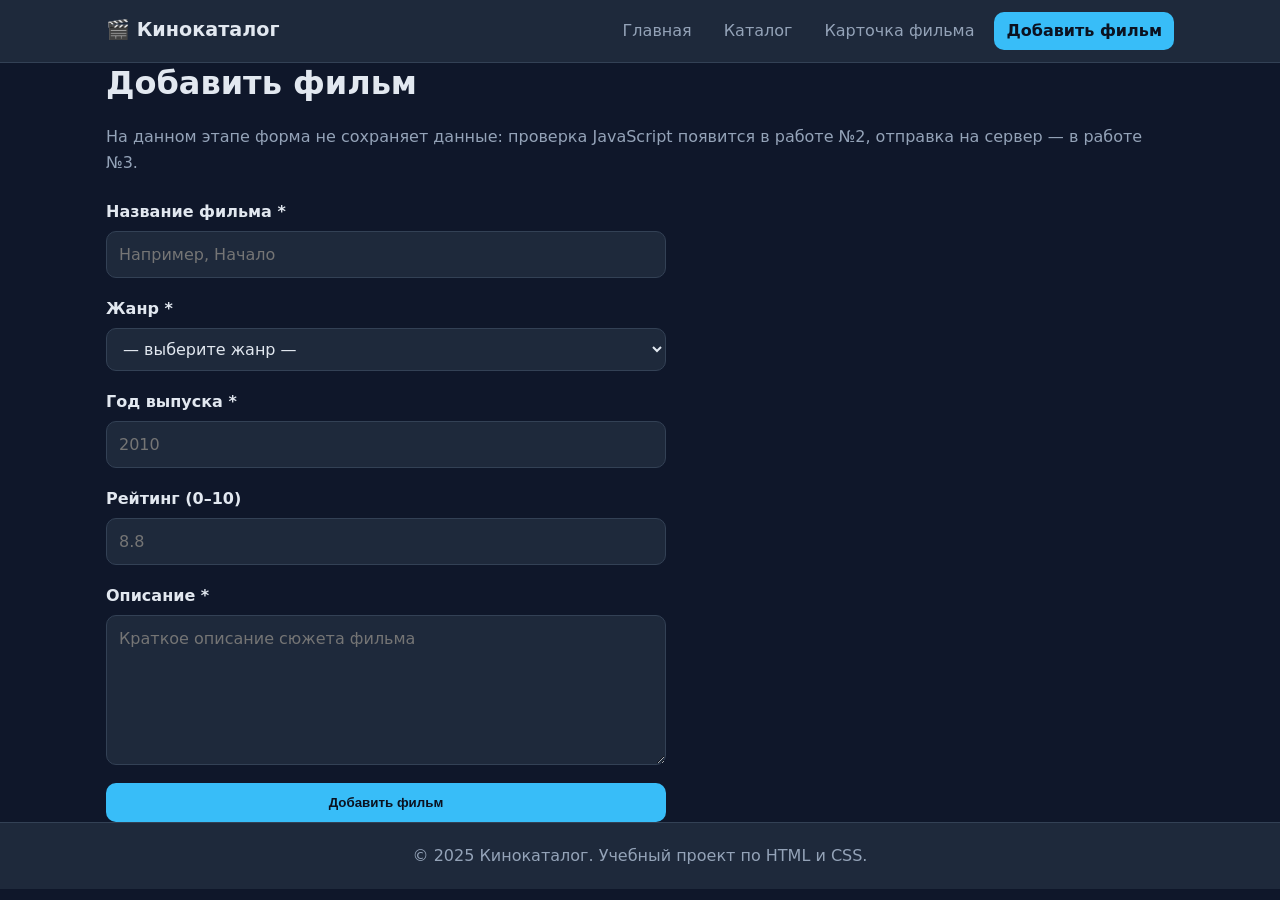
==== public/add.html @ 35f7cdda "feat: структура HTML-страниц и навигация" ====
<!DOCTYPE html>
<html lang="ru">
<head>
  <meta charset="UTF-8">
  <meta name="viewport" content="width=device-width, initial-scale=1.0">
  <title>Кинокаталог — добавить фильм</title>
  <link rel="stylesheet" href="css/style.css">
</head>
<body>
  <header class="site-header">
    <div class="container header-inner">
      <a href="index.html" class="logo">🎬 Кинокаталог</a>
      <nav class="nav" aria-label="Основная навигация">
        <a href="index.html" class="nav-link">Главная</a>
        <a href="catalog.html" class="nav-link">Каталог</a>
        <a href="item.html" class="nav-link">Карточка фильма</a>
        <a href="add.html" class="nav-link active">Добавить фильм</a>
      </nav>
    </div>
  </header>

  <main class="container">
    <h1>Добавить фильм</h1>
    <p class="form-note">
      На данном этапе форма не сохраняет данные: проверка JavaScript появится
      в работе №2, отправка на сервер — в работе №3.
    </p>

    <form class="add-form" action="#" method="post">
      <div class="form-group">
        <label for="title">Название фильма *</label>
        <input type="text" id="title" name="title" required minlength="2" placeholder="Например, Начало">
      </div>

      <div class="form-group">
        <label for="category">Жанр *</label>
        <select id="category" name="category" required>
          <option value="">— выберите жанр —</option>
          <option value="fantasy">Фантастика</option>
          <option value="drama">Драма</option>
          <option value="comedy">Комедия</option>
          <option value="thriller">Триллер</option>
        </select>
      </div>

      <div class="form-group">
        <label for="year">Год выпуска *</label>
        <input type="number" id="year" name="year" required min="1900" max="2025" placeholder="2010">
      </div>

      <div class="form-group">
        <label for="rating">Рейтинг (0–10)</label>
        <input type="number" id="rating" name="rating" min="0" max="10" step="0.1" placeholder="8.8">
      </div>

      <div class="form-group">
        <label for="description">Описание *</label>
        <textarea id="description" name="description" rows="5" required minlength="10"
                  placeholder="Краткое описание сюжета фильма"></textarea>
      </div>

      <button type="submit" class="btn btn-primary">Добавить фильм</button>
    </form>
  </main>

  <footer class="site-footer">
    <div class="container">
      <p>© 2025 Кинокаталог. Учебный проект по HTML и CSS.</p>
    </div>
  </footer>
</body>
</html>
---- public/css/style.css ----
/* ---------- База ---------- */
* {
  box-sizing: border-box;
}

:root {
  --bg: #0f172a;
  --bg-soft: #1e293b;
  --text: #e2e8f0;
  --text-muted: #94a3b8;
  --accent: #38bdf8;
  --accent-dark: #0ea5e9;
  --border: #334155;
  --radius: 10px;
}

body {
  margin: 0;
  font-family: system-ui, -apple-system, "Segoe UI", Roboto, sans-serif;
  background: var(--bg);
  color: var(--text);
  line-height: 1.6;
}

.container {
  width: 100%;
  max-width: 1100px;
  margin: 0 auto;
  padding: 0 16px;
}

h1, h2, h3 {
  line-height: 1.25;
  margin-top: 0;
}

a {
  color: var(--accent);
  text-decoration: none;
  transition: color 0.2s;
}

a:hover,
a:focus-visible {
  color: var(--accent-dark);
  text-decoration: underline;
  outline: none;
}

a:focus-visible {
  outline: 2px solid var(--accent);
  outline-offset: 2px;
  border-radius: 4px;
}

/* ---------- Шапка и навигация ---------- */
.site-header {
  background: var(--bg-soft);
  border-bottom: 1px solid var(--border);
  position: sticky;
  top: 0;
  z-index: 10;
}

.header-inner {
  display: flex;
  align-items: center;
  justify-content: space-between;
  gap: 16px;
  flex-wrap: wrap;
  padding-top: 12px;
  padding-bottom: 12px;
}

.logo {
  font-weight: 700;
  font-size: 1.2rem;
  color: var(--text);
}

.logo:hover {
  color: var(--accent);
  text-decoration: none;
}

.nav {
  display: flex;
  flex-wrap: wrap;
  gap: 8px;
}

.nav-link {
  padding: 6px 12px;
  border-radius: var(--radius);
  color: var(--text-muted);
}

.nav-link:hover,
.nav-link:focus-visible {
  background: var(--bg);
  color: var(--text);
  text-decoration: none;
}

.nav-link.active {
  background: var(--accent);
  color: #0b1220;
  font-weight: 600;
}

/* ---------- Главная ---------- */
main {
  padding: 32px 0 48px;
}

.hero {
  background: var(--bg-soft);
  border: 1px solid var(--border);
  border-radius: var(--radius);
  padding: 32px;
  margin-bottom: 32px;
}

.hero-actions {
  display: flex;
  flex-wrap: wrap;
  gap: 12px;
  margin-top: 20px;
}

.features-grid {
  display: grid;
  grid-template-columns: repeat(3, 1fr);
  gap: 16px;
}

.feature-card {
  background: var(--bg-soft);
  border: 1px solid var(--border);
  border-radius: var(--radius);
  padding: 20px;
}

/* ---------- Кнопки ---------- */
.btn {
  display: inline-block;
  padding: 10px 18px;
  border-radius: var(--radius);
  font-weight: 600;
  border: 2px solid transparent;
  cursor: pointer;
  transition: background 0.2s, color 0.2s, border-color 0.2s;
}

.btn:hover,
.btn:focus-visible {
  text-decoration: none;
  outline: none;
}

.btn-primary {
  background: var(--accent);
  color: #0b1220;
}

.btn-primary:hover,
.btn-primary:focus-visible {
  background: var(--accent-dark);
  color: #0b1220;
  outline: 2px solid var(--accent);
  outline-offset: 2px;
}

.btn-secondary {
  background: transparent;
  color: var(--accent);
  border-color: var(--accent);
}

.btn-secondary:hover,
.btn-secondary:focus-visible {
  background: var(--accent);
  color: #0b1220;
}

/* ---------- Каталог ---------- */
.filters-placeholder {
  background: var(--bg-soft);
  border: 1px dashed var(--border);
  border-radius: var(--radius);
  padding: 16px;
  margin-bottom: 24px;
  color: var(--text-muted);
}

.catalog-grid {
  display: grid;
  grid-template-columns: repeat(3, 1fr);
  gap: 20px;
}

.movie-card {
  background: var(--bg-soft);
  border: 1px solid var(--border);
  border-radius: var(--radius);
  overflow: hidden;
  display: flex;
  flex-direction: column;
  transition: transform 0.2s, border-color 0.2s;
}

.movie-card:hover {
  transform: translateY(-4px);
  border-color: var(--accent);
}

.movie-poster {
  width: 100%;
  height: 180px;
  object-fit: cover;
  display: block;
}

.movie-card-body {
  padding: 16px;
  display: flex;
  flex-direction: column;
  gap: 8px;
  flex: 1;
}

.movie-card-body h2 {
  margin: 0;
  font-size: 1.2rem;
}

.movie-meta {
  color: var(--text-muted);
  font-size: 0.9rem;
  margin: 0;
}

.movie-card-body .btn {
  margin-top: auto;
  align-self: flex-start;
}

/* ---------- Карточка фильма ---------- */
.movie-detail {
  display: grid;
  grid-template-columns: 1fr 2fr;
  gap: 32px;
  align-items: start;
}

.movie-detail-poster img {
  width: 100%;
  border-radius: var(--radius);
  display: block;
}

.movie-info-list {
  display: grid;
  grid-template-columns: max-content 1fr;
  gap: 6px 16px;
  margin: 0 0 20px;
}

.movie-info-list dt {
  color: var(--text-muted);
}

.movie-info-list dd {
  margin: 0;
}

/* ---------- Форма ---------- */
.form-note {
  color: var(--text-muted);
  margin-bottom: 24px;
}

.add-form {
  max-width: 560px;
  display: flex;
  flex-direction: column;
  gap: 18px;
}

.form-group {
  display: flex;
  flex-direction: column;
  gap: 6px;
}

.form-group label {
  font-weight: 600;
}

.form-group input,
.form-group select,
.form-group textarea {
  width: 100%;
  padding: 10px 12px;
  border-radius: var(--radius);
  border: 1px solid var(--border);
  background: var(--bg-soft);
  color: var(--text);
  font: inherit;
  transition: border-color 0.2s, box-shadow 0.2s;
}

.form-group input:focus,
.form-group select:focus,
.form-group textarea:focus {
  outline: none;
  border-color: var(--accent);
  box-shadow: 0 0 0 3px rgba(56, 189, 248, 0.25);
}

.form-group input:hover,
.form-group select:hover,
.form-group textarea:hover {
  border-color: var(--accent-dark);
}

.form-group textarea {
  resize: vertical;
}

/* ---------- Подвал ---------- */
.site-footer {
  background: var(--bg-soft);
  border-top: 1px solid var(--border);
  padding: 20px 0;
  color: var(--text-muted);
  text-align: center;
}

.site-footer p {
  margin: 0;
}

/* ---------- Адаптивность ---------- */
@media (max-width: 900px) {
  .catalog-grid {
    grid-template-columns: repeat(2, 1fr);
  }
  .features-grid {
    grid-template-columns: repeat(2, 1fr);
  }
  .movie-detail {
    grid-template-columns: 1fr;
  }
}

@media (max-width: 640px) {
  .header-inner {
    flex-direction: column;
    align-items: stretch;
  }

  .nav {
    flex-direction: column;
    gap: 4px;
  }

  .nav-link {
    width: 100%;
  }

  .catalog-grid,
  .features-grid {
    grid-template-columns: 1fr;
  }

  .hero {
    padding: 20px;
  }

  .hero-actions .btn,
  .add-form .btn {
    width: 100%;
    text-align: center;
  }
}
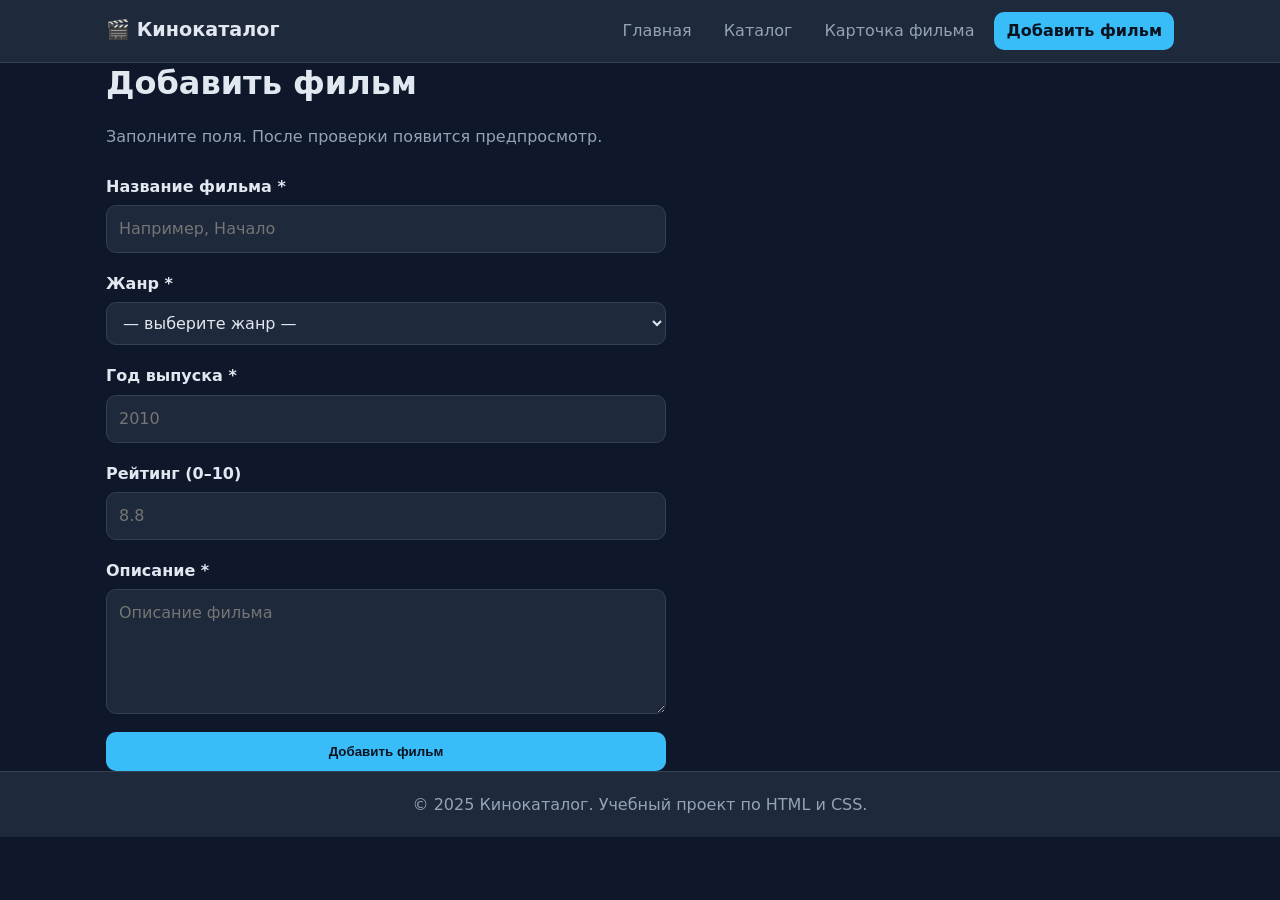
==== commit b8621666: "feat: добавлены локальные постеры для всех фильмов" ====
--- a/public/add.html
+++ b/public/add.html
@@ -21,46 +21,54 @@
 
   <main class="container">
     <h1>Добавить фильм</h1>
-    <p class="form-note">
-      На данном этапе форма не сохраняет данные: проверка JavaScript появится
-      в работе №2, отправка на сервер — в работе №3.
-    </p>
+    <p class="form-note">Заполните поля. После проверки появится предпросмотр.</p>
 
-    <form class="add-form" action="#" method="post">
+    <form class="add-form" id="add-form">
       <div class="form-group">
         <label for="title">Название фильма *</label>
-        <input type="text" id="title" name="title" required minlength="2" placeholder="Например, Начало">
+        <input type="text" id="title" name="title" placeholder="Например, Начало">
       </div>
 
       <div class="form-group">
         <label for="category">Жанр *</label>
-        <select id="category" name="category" required>
+        <select id="category" name="category">
           <option value="">— выберите жанр —</option>
-          <option value="fantasy">Фантастика</option>
-          <option value="drama">Драма</option>
-          <option value="comedy">Комедия</option>
-          <option value="thriller">Триллер</option>
+          <option value="1">Фантастика</option>
+          <option value="2">Драма</option>
+          <option value="3">Комедия</option>
         </select>
       </div>
 
       <div class="form-group">
         <label for="year">Год выпуска *</label>
-        <input type="number" id="year" name="year" required min="1900" max="2025" placeholder="2010">
+        <input type="number" id="year" name="year" placeholder="2010">
       </div>
 
       <div class="form-group">
         <label for="rating">Рейтинг (0–10)</label>
-        <input type="number" id="rating" name="rating" min="0" max="10" step="0.1" placeholder="8.8">
+        <input type="number" id="rating" name="rating" step="0.1" placeholder="8.8">
       </div>
 
       <div class="form-group">
         <label for="description">Описание *</label>
-        <textarea id="description" name="description" rows="5" required minlength="10"
-                  placeholder="Краткое описание сюжета фильма"></textarea>
+        <textarea id="description" name="description" rows="4" placeholder="Описание фильма"></textarea>
       </div>
 
       <button type="submit" class="btn btn-primary">Добавить фильм</button>
     </form>
+
+    <div id="error-msg" style="color: #ef4444; margin-top: 15px; font-weight: bold; display: none;"></div>
+    
+    <div id="preview-container" style="display: none; margin-top: 30px; border-top: 1px solid #334155; padding-top: 20px;">
+      <h2>Предпросмотр записи:</h2>
+      <article class="movie-card" style="max-width: 400px; margin-top: 15px;">
+        <div class="movie-card-body">
+          <h2 id="preview-title"></h2>
+          <p class="movie-meta" id="preview-meta"></p>
+          <p id="preview-desc"></p>
+        </div>
+      </article>
+    </div>
   </main>
 
   <footer class="site-footer">
@@ -68,5 +76,9 @@
       <p>© 2025 Кинокаталог. Учебный проект по HTML и CSS.</p>
     </div>
   </footer>
+
+  <!-- Подключение скриптов (Лабораторная 2) -->
+  <script src="js/data.js"></script>
+  <script src="js/form.js"></script>
 </body>
 </html>
--- a/public/css/style.css
+++ b/public/css/style.css
@@ -1,7 +1,5 @@
-/* ---------- База ---------- */
-* {
-  box-sizing: border-box;
-}
+/* ==================== БАЗА ==================== */
+* { box-sizing: border-box; }
 
 :root {
   --bg: #0f172a;
@@ -22,365 +20,86 @@
   line-height: 1.6;
 }
 
-.container {
-  width: 100%;
-  max-width: 1100px;
-  margin: 0 auto;
-  padding: 0 16px;
-}
+.container { width: 100%; max-width: 1100px; margin: 0 auto; padding: 0 16px; }
+h1, h2, h3 { line-height: 1.25; margin-top: 0; }
+a { color: var(--accent); text-decoration: none; transition: color 0.2s; }
+a:hover, a:focus-visible { color: var(--accent-dark); text-decoration: underline; outline: none; }
+a:focus-visible { outline: 2px solid var(--accent); outline-offset: 2px; border-radius: 4px; }
 
-h1, h2, h3 {
-  line-height: 1.25;
-  margin-top: 0;
-}
+/* ==================== ШАПКА ==================== */
+.site-header { background: var(--bg-soft); border-bottom: 1px solid var(--border); position: sticky; top: 0; z-index: 10; }
+.header-inner { display: flex; align-items: center; justify-content: space-between; gap: 16px; flex-wrap: wrap; padding-top: 12px; padding-bottom: 12px; }
+.logo { font-weight: 700; font-size: 1.2rem; color: var(--text); }
+.logo:hover { color: var(--accent); text-decoration: none; }
+.nav { display: flex; flex-wrap: wrap; gap: 8px; }
+.nav-link { padding: 6px 12px; border-radius: var(--radius); color: var(--text-muted); }
+.nav-link:hover, .nav-link:focus-visible { background: var(--bg); color: var(--text); text-decoration: none; }
+.nav-link.active { background: var(--accent); color: #0b1220; font-weight: 600; }
 
-a {
-  color: var(--accent);
-  text-decoration: none;
-  transition: color 0.2s;
-}
+/* ==================== ГЛАВНАЯ ==================== */
+main { padding: 32px 0 48px; }
+.hero { background: var(--bg-soft); border: 1px solid var(--border); border-radius: var(--radius); padding: 32px; margin-bottom: 32px; }
+.hero-actions { display: flex; flex-wrap: wrap; gap: 12px; margin-top: 20px; }
+.features-grid { display: grid; grid-template-columns: repeat(3, 1fr); gap: 16px; }
+.feature-card { background: var(--bg-soft); border: 1px solid var(--border); border-radius: var(--radius); padding: 20px; }
 
-a:hover,
-a:focus-visible {
-  color: var(--accent-dark);
-  text-decoration: underline;
-  outline: none;
-}
+/* ==================== КНОПКИ ==================== */
+.btn { display: inline-block; padding: 10px 18px; border-radius: var(--radius); font-weight: 600; border: 2px solid transparent; cursor: pointer; transition: background 0.2s, color 0.2s, border-color 0.2s; }
+.btn:hover, .btn:focus-visible { text-decoration: none; outline: none; }
+.btn-primary { background: var(--accent); color: #0b1220; }
+.btn-primary:hover, .btn-primary:focus-visible { background: var(--accent-dark); color: #0b1220; outline: 2px solid var(--accent); outline-offset: 2px; }
+.btn-secondary { background: transparent; color: var(--accent); border-color: var(--accent); }
+.btn-secondary:hover, .btn-secondary:focus-visible { background: var(--accent); color: #0b1220; }
 
-a:focus-visible {
-  outline: 2px solid var(--accent);
-  outline-offset: 2px;
-  border-radius: 4px;
-}
+/* ==================== КАТАЛОГ ==================== */
+.catalog-grid { display: grid; grid-template-columns: repeat(3, 1fr); gap: 20px; }
+.movie-card { background: var(--bg-soft); border: 1px solid var(--border); border-radius: var(--radius); overflow: hidden; display: flex; flex-direction: column; transition: transform 0.2s, border-color 0.2s; }
+.movie-card:hover { transform: translateY(-4px); border-color: var(--accent); }
+.movie-poster { width: 100%; height: 180px; object-fit: cover; display: block; }
+.movie-card-body { padding: 16px; display: flex; flex-direction: column; gap: 8px; flex: 1; }
+.movie-card-body h2 { margin: 0; font-size: 1.2rem; }
+.movie-meta { color: var(--text-muted); font-size: 0.9rem; margin: 0; }
+.movie-card-body .btn { margin-top: auto; align-self: flex-start; }
 
-/* ---------- Шапка и навигация ---------- */
-.site-header {
-  background: var(--bg-soft);
-  border-bottom: 1px solid var(--border);
-  position: sticky;
-  top: 0;
-  z-index: 10;
-}
+/* ==================== ФИЛЬТРЫ (ЛР2) ==================== */
+.filters { display: flex; gap: 15px; margin-bottom: 25px; flex-wrap: wrap; }
+.filters input, .filters select { padding: 10px 15px; border-radius: var(--radius); border: 1px solid var(--border); background: var(--bg-soft); color: var(--text); font: inherit; flex: 1; min-width: 200px; }
+.filters input:focus, .filters select:focus { outline: none; border-color: var(--accent); box-shadow: 0 0 0 3px rgba(56, 189, 248, 0.25); }
 
-.header-inner {
-  display: flex;
-  align-items: center;
-  justify-content: space-between;
-  gap: 16px;
-  flex-wrap: wrap;
-  padding-top: 12px;
-  padding-bottom: 12px;
-}
+/* ==================== КАРТОЧКА ФИЛЬМА ==================== */
+.movie-detail { display: grid; grid-template-columns: 1fr 2fr; gap: 32px; align-items: start; }
+.movie-detail-poster img { width: 100%; border-radius: var(--radius); display: block; }
+.movie-info-list { display: grid; grid-template-columns: max-content 1fr; gap: 6px 16px; margin: 0 0 20px; }
+.movie-info-list dt { color: var(--text-muted); }
+.movie-info-list dd { margin: 0; }
 
-.logo {
-  font-weight: 700;
-  font-size: 1.2rem;
-  color: var(--text);
-}
+/* ==================== ФОРМА ==================== */
+.form-note { color: var(--text-muted); margin-bottom: 24px; }
+.add-form { max-width: 560px; display: flex; flex-direction: column; gap: 18px; }
+.form-group { display: flex; flex-direction: column; gap: 6px; }
+.form-group label { font-weight: 600; }
+.form-group input, .form-group select, .form-group textarea { width: 100%; padding: 10px 12px; border-radius: var(--radius); border: 1px solid var(--border); background: var(--bg-soft); color: var(--text); font: inherit; transition: border-color 0.2s, box-shadow 0.2s; }
+.form-group input:focus, .form-group select:focus, .form-group textarea:focus { outline: none; border-color: var(--accent); box-shadow: 0 0 0 3px rgba(56, 189, 248, 0.25); }
+.form-group input:hover, .form-group select:hover, .form-group textarea:hover { border-color: var(--accent-dark); }
+.form-group textarea { resize: vertical; }
 
-.logo:hover {
-  color: var(--accent);
-  text-decoration: none;
-}
+/* ==================== ПОДВАЛ ==================== */
+.site-footer { background: var(--bg-soft); border-top: 1px solid var(--border); padding: 20px 0; color: var(--text-muted); text-align: center; }
+.site-footer p { margin: 0; }
 
-.nav {
-  display: flex;
-  flex-wrap: wrap;
-  gap: 8px;
-}
-
-.nav-link {
-  padding: 6px 12px;
-  border-radius: var(--radius);
-  color: var(--text-muted);
-}
-
-.nav-link:hover,
-.nav-link:focus-visible {
-  background: var(--bg);
-  color: var(--text);
-  text-decoration: none;
-}
-
-.nav-link.active {
-  background: var(--accent);
-  color: #0b1220;
-  font-weight: 600;
-}
-
-/* ---------- Главная ---------- */
-main {
-  padding: 32px 0 48px;
-}
-
-.hero {
-  background: var(--bg-soft);
-  border: 1px solid var(--border);
-  border-radius: var(--radius);
-  padding: 32px;
-  margin-bottom: 32px;
-}
-
-.hero-actions {
-  display: flex;
-  flex-wrap: wrap;
-  gap: 12px;
-  margin-top: 20px;
-}
-
-.features-grid {
-  display: grid;
-  grid-template-columns: repeat(3, 1fr);
-  gap: 16px;
-}
-
-.feature-card {
-  background: var(--bg-soft);
-  border: 1px solid var(--border);
-  border-radius: var(--radius);
-  padding: 20px;
-}
-
-/* ---------- Кнопки ---------- */
-.btn {
-  display: inline-block;
-  padding: 10px 18px;
-  border-radius: var(--radius);
-  font-weight: 600;
-  border: 2px solid transparent;
-  cursor: pointer;
-  transition: background 0.2s, color 0.2s, border-color 0.2s;
-}
-
-.btn:hover,
-.btn:focus-visible {
-  text-decoration: none;
-  outline: none;
-}
-
-.btn-primary {
-  background: var(--accent);
-  color: #0b1220;
-}
-
-.btn-primary:hover,
-.btn-primary:focus-visible {
-  background: var(--accent-dark);
-  color: #0b1220;
-  outline: 2px solid var(--accent);
-  outline-offset: 2px;
-}
-
-.btn-secondary {
-  background: transparent;
-  color: var(--accent);
-  border-color: var(--accent);
-}
-
-.btn-secondary:hover,
-.btn-secondary:focus-visible {
-  background: var(--accent);
-  color: #0b1220;
-}
-
-/* ---------- Каталог ---------- */
-.filters-placeholder {
-  background: var(--bg-soft);
-  border: 1px dashed var(--border);
-  border-radius: var(--radius);
-  padding: 16px;
-  margin-bottom: 24px;
-  color: var(--text-muted);
-}
-
-.catalog-grid {
-  display: grid;
-  grid-template-columns: repeat(3, 1fr);
-  gap: 20px;
-}
-
-.movie-card {
-  background: var(--bg-soft);
-  border: 1px solid var(--border);
-  border-radius: var(--radius);
-  overflow: hidden;
-  display: flex;
-  flex-direction: column;
-  transition: transform 0.2s, border-color 0.2s;
-}
-
-.movie-card:hover {
-  transform: translateY(-4px);
-  border-color: var(--accent);
-}
-
-.movie-poster {
-  width: 100%;
-  height: 180px;
-  object-fit: cover;
-  display: block;
-}
-
-.movie-card-body {
-  padding: 16px;
-  display: flex;
-  flex-direction: column;
-  gap: 8px;
-  flex: 1;
-}
-
-.movie-card-body h2 {
-  margin: 0;
-  font-size: 1.2rem;
-}
-
-.movie-meta {
-  color: var(--text-muted);
-  font-size: 0.9rem;
-  margin: 0;
-}
-
-.movie-card-body .btn {
-  margin-top: auto;
-  align-self: flex-start;
-}
-
-/* ---------- Карточка фильма ---------- */
-.movie-detail {
-  display: grid;
-  grid-template-columns: 1fr 2fr;
-  gap: 32px;
-  align-items: start;
-}
-
-.movie-detail-poster img {
-  width: 100%;
-  border-radius: var(--radius);
-  display: block;
-}
-
-.movie-info-list {
-  display: grid;
-  grid-template-columns: max-content 1fr;
-  gap: 6px 16px;
-  margin: 0 0 20px;
-}
-
-.movie-info-list dt {
-  color: var(--text-muted);
-}
-
-.movie-info-list dd {
-  margin: 0;
-}
-
-/* ---------- Форма ---------- */
-.form-note {
-  color: var(--text-muted);
-  margin-bottom: 24px;
-}
-
-.add-form {
-  max-width: 560px;
-  display: flex;
-  flex-direction: column;
-  gap: 18px;
-}
-
-.form-group {
-  display: flex;
-  flex-direction: column;
-  gap: 6px;
-}
-
-.form-group label {
-  font-weight: 600;
-}
-
-.form-group input,
-.form-group select,
-.form-group textarea {
-  width: 100%;
-  padding: 10px 12px;
-  border-radius: var(--radius);
-  border: 1px solid var(--border);
-  background: var(--bg-soft);
-  color: var(--text);
-  font: inherit;
-  transition: border-color 0.2s, box-shadow 0.2s;
-}
-
-.form-group input:focus,
-.form-group select:focus,
-.form-group textarea:focus {
-  outline: none;
-  border-color: var(--accent);
-  box-shadow: 0 0 0 3px rgba(56, 189, 248, 0.25);
-}
-
-.form-group input:hover,
-.form-group select:hover,
-.form-group textarea:hover {
-  border-color: var(--accent-dark);
-}
-
-.form-group textarea {
-  resize: vertical;
-}
-
-/* ---------- Подвал ---------- */
-.site-footer {
-  background: var(--bg-soft);
-  border-top: 1px solid var(--border);
-  padding: 20px 0;
-  color: var(--text-muted);
-  text-align: center;
-}
-
-.site-footer p {
-  margin: 0;
-}
-
-/* ---------- Адаптивность ---------- */
+/* ==================== АДАПТИВНОСТЬ ==================== */
 @media (max-width: 900px) {
-  .catalog-grid {
-    grid-template-columns: repeat(2, 1fr);
-  }
-  .features-grid {
-    grid-template-columns: repeat(2, 1fr);
-  }
-  .movie-detail {
-    grid-template-columns: 1fr;
-  }
+  .catalog-grid { grid-template-columns: repeat(2, 1fr); }
+  .features-grid { grid-template-columns: repeat(2, 1fr); }
+  .movie-detail { grid-template-columns: 1fr; }
 }
 
 @media (max-width: 640px) {
-  .header-inner {
-    flex-direction: column;
-    align-items: stretch;
-  }
-
-  .nav {
-    flex-direction: column;
-    gap: 4px;
-  }
-
-  .nav-link {
-    width: 100%;
-  }
-
-  .catalog-grid,
-  .features-grid {
-    grid-template-columns: 1fr;
-  }
-
-  .hero {
-    padding: 20px;
-  }
-
-  .hero-actions .btn,
-  .add-form .btn {
-    width: 100%;
-    text-align: center;
-  }
+  .header-inner { flex-direction: column; align-items: stretch; }
+  .nav { flex-direction: column; gap: 4px; }
+  .nav-link { width: 100%; }
+  .catalog-grid, .features-grid { grid-template-columns: 1fr; }
+  .hero { padding: 20px; }
+  .hero-actions .btn, .add-form .btn { width: 100%; text-align: center; }
+  .filters { flex-direction: column; }
 }
